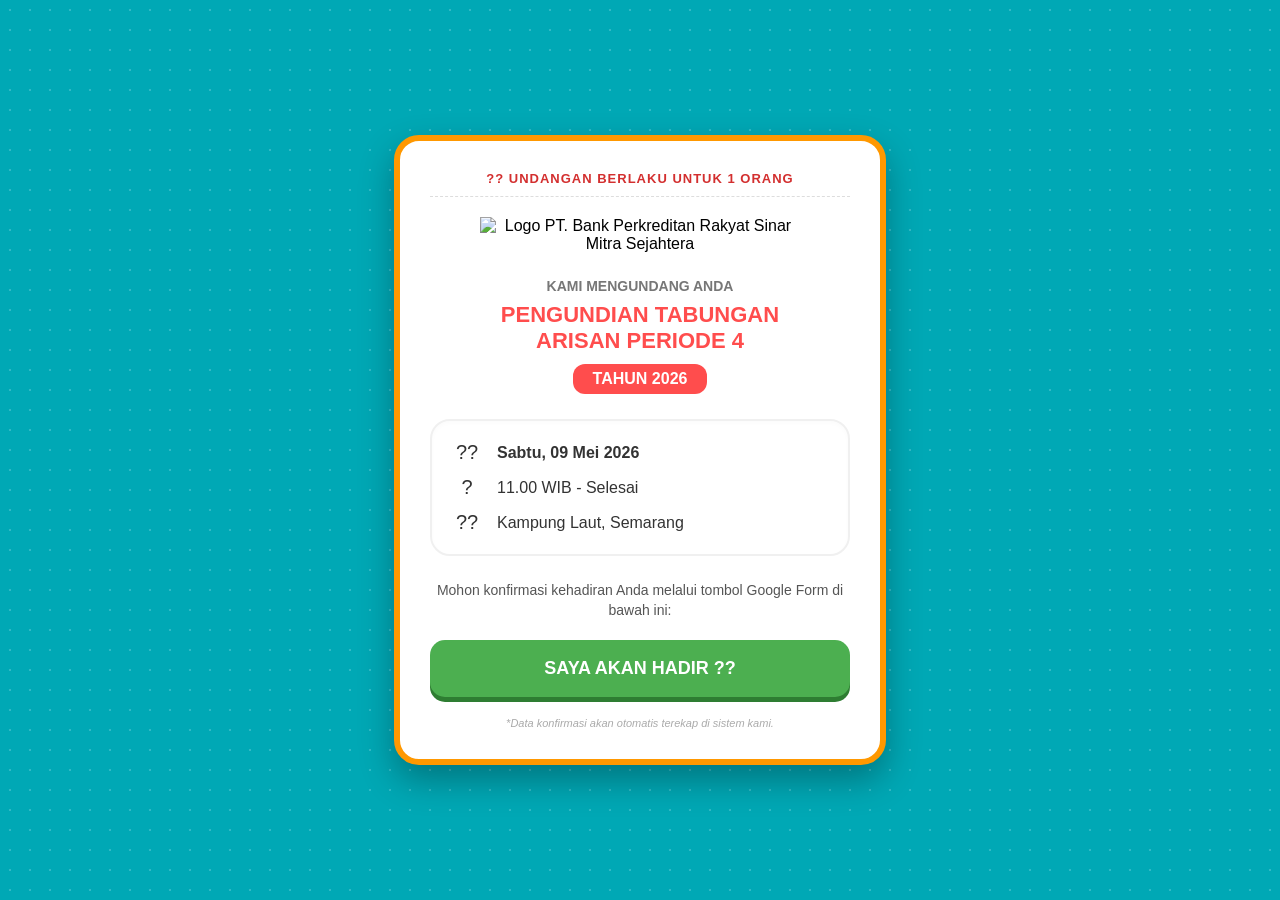
==== undangan.html @ 847c142b "Add files via upload" ====
<!DOCTYPE html>
<html lang="id">
<head>
    <meta charset="UTF-8">
    <meta name="viewport" content="width=device-width, initial-scale=1.0">
    <title>Undangan Pengundian Tabungan Arisan - BPR SMS</title>
    <style>
        body {
            margin: 0;
            padding: 0;
            font-family: 'Segoe UI', Tahoma, Geneva, Verdana, sans-serif;
            background-color: #00a8b5;
            background-image: radial-gradient(circle, rgba(255,255,255,0.2) 1px, transparent 1px);
            background-size: 20px 20px;
            display: flex;
            justify-content: center;
            align-items: center;
            min-height: 100vh;
        }

        .card {
            background-color: white;
            width: 90%;
            max-width: 420px;
            border-radius: 25px;
            border: 6px solid #ff9800;
            padding: 30px;
            text-align: center;
            box-shadow: 0 15px 35px rgba(0,0,0,0.3);
        }

        .notice {
            font-size: 13px;
            font-weight: bold;
            color: #d32f2f;
            margin-bottom: 20px;
            text-transform: uppercase;
            letter-spacing: 1px;
            border-bottom: 1px dashed #ddd;
            padding-bottom: 10px;
        }

        /* Styling Logo Baru */
        .logo-main {
            width: 100%;
            max-width: 320px; /* Ukuran proporsional logo memanjang */
            height: auto;
            margin-bottom: 25px;
        }

        .title-invite {
            color: #777;
            font-size: 14px;
            margin-bottom: 8px;
            text-transform: uppercase;
            font-weight: bold;
        }

        .main-event {
            color: #ff4d4d;
            font-weight: 900;
            font-size: 22px;
            line-height: 1.2;
            margin-bottom: 10px;
        }

        .year-badge {
            background-color: #ff4d4d;
            color: white;
            padding: 6px 20px;
            border-radius: 12px;
            display: inline-block;
            font-weight: bold;
            margin-bottom: 25px;
            font-size: 16px;
        }

        .details-box {
            background-color: #ffffff;
            border-radius: 20px;
            padding: 20px;
            text-align: left;
            margin-bottom: 25px;
            border: 2px solid #f0f0f0;
            box-shadow: inset 0 2px 5px rgba(0,0,0,0.02);
        }

        .detail-item {
            display: flex;
            align-items: center;
            margin-bottom: 12px;
            font-size: 16px;
            color: #333;
        }

        .detail-item:last-child { margin-bottom: 0; }

        .icon {
            font-size: 20px;
            margin-right: 15px;
            width: 30px;
            text-align: center;
        }

        .footer-text {
            font-size: 14px;
            color: #555;
            margin-bottom: 20px;
            line-height: 1.4;
        }

        .btn {
            background-color: #4CAF50;
            color: white;
            text-decoration: none;
            padding: 18px 30px;
            border-radius: 15px;
            font-weight: bold;
            display: block;
            font-size: 18px;
            box-shadow: 0 5px #2e7d32;
            transition: all 0.2s ease;
        }

        .btn:active {
            box-shadow: none;
            transform: translateY(4px);
        }

        .small-print {
            font-size: 11px;
            color: #aaa;
            margin-top: 20px;
            font-style: italic;
        }
    </style>
</head>
<body>

    <div class="card">
        <div class="notice">?? Undangan berlaku untuk 1 orang</div>

        <img src="BPR_SMS.png" alt="Logo PT. Bank Perkreditan Rakyat Sinar Mitra Sejahtera" class="logo-main">

        <div class="title-invite">Kami mengundang Anda</div>
        <div class="main-event">PENGUNDIAN TABUNGAN<br>ARISAN PERIODE 4</div>
        <div class="year-badge">TAHUN 2026</div>

        <div class="details-box">
            <div class="detail-item">
                <span class="icon">??</span>
                <span><strong>Sabtu, 09 Mei 2026</strong></span>
            </div>
            <div class="detail-item">
                <span class="icon">?</span>
                <span>11.00 WIB - Selesai</span>
            </div>
            <div class="detail-item">
                <span class="icon">??</span>
                <span>Kampung Laut, Semarang</span>
            </div>
        </div>

        <div class="footer-text">
            Mohon konfirmasi kehadiran Anda melalui tombol Google Form di bawah ini:
        </div>

        <a href="URL_GOOGLE_FORM_ANDA" class="btn">SAYA AKAN HADIR ??</a>

        <div class="small-print">
            *Data konfirmasi akan otomatis terekap di sistem kami.
        </div>
    </div>

</body>
</html>
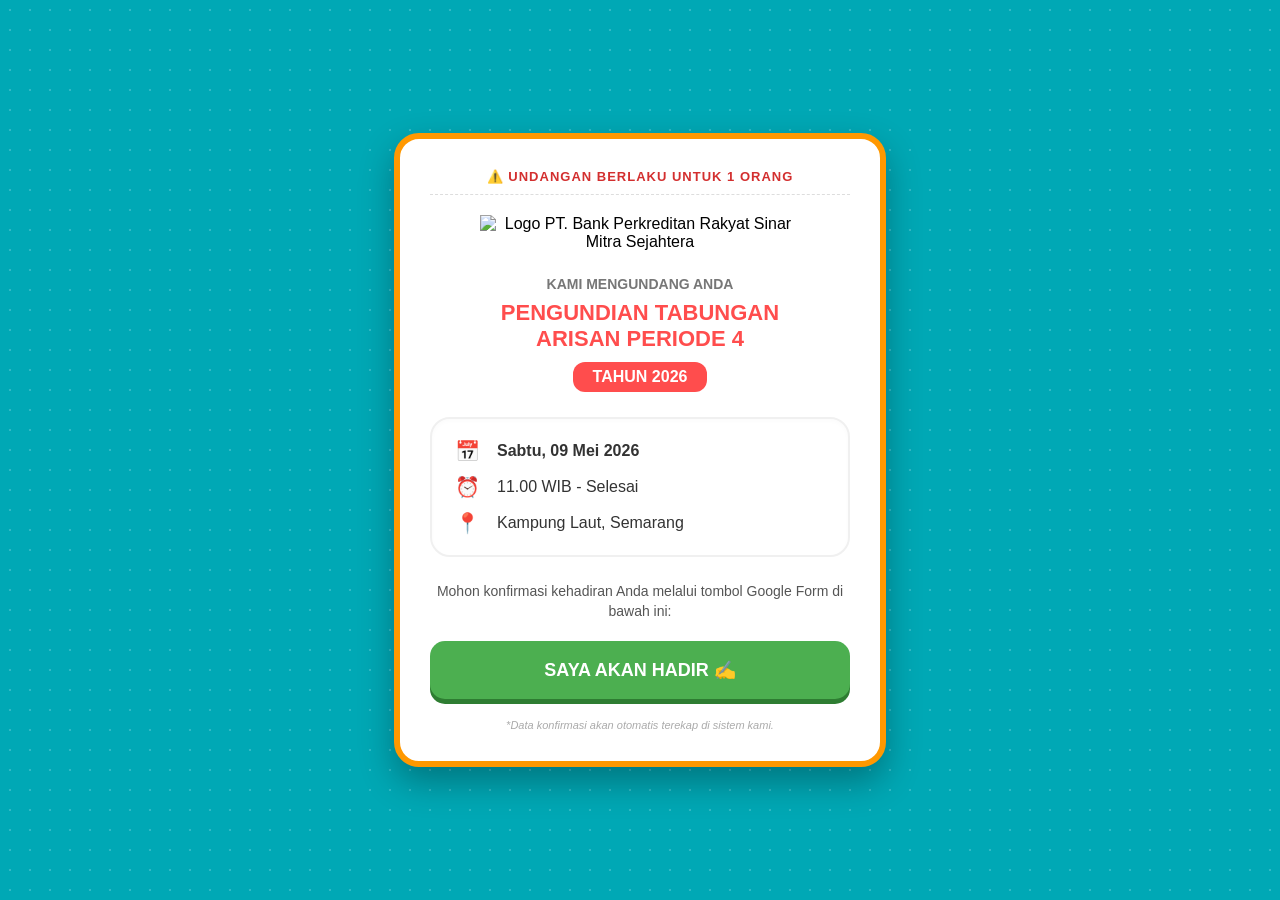
==== commit 2dd25443: "Update undangan.html" ====
--- a/undangan.html
+++ b/undangan.html
@@ -138,9 +138,9 @@
 <body>
 
     <div class="card">
-        <div class="notice">?? Undangan berlaku untuk 1 orang</div>
+        <div class="notice">⚠️ Undangan berlaku untuk 1 orang</div>
 
-        <img src="BPR_SMS.png" alt="Logo PT. Bank Perkreditan Rakyat Sinar Mitra Sejahtera" class="logo-main">
+        <img src="BPR SMS.png" alt="Logo PT. Bank Perkreditan Rakyat Sinar Mitra Sejahtera" class="logo-main">
 
         <div class="title-invite">Kami mengundang Anda</div>
         <div class="main-event">PENGUNDIAN TABUNGAN<br>ARISAN PERIODE 4</div>
@@ -148,15 +148,15 @@
 
         <div class="details-box">
             <div class="detail-item">
-                <span class="icon">??</span>
+                <span class="icon">📅</span>
                 <span><strong>Sabtu, 09 Mei 2026</strong></span>
             </div>
             <div class="detail-item">
-                <span class="icon">?</span>
+                <span class="icon">⏰</span>
                 <span>11.00 WIB - Selesai</span>
             </div>
             <div class="detail-item">
-                <span class="icon">??</span>
+                <span class="icon">📍</span>
                 <span>Kampung Laut, Semarang</span>
             </div>
         </div>
@@ -165,7 +165,7 @@
             Mohon konfirmasi kehadiran Anda melalui tombol Google Form di bawah ini:
         </div>
 
-        <a href="URL_GOOGLE_FORM_ANDA" class="btn">SAYA AKAN HADIR ??</a>
+        <a href="URL_GOOGLE_FORM_ANDA" class="btn">SAYA AKAN HADIR ✍️</a>
 
         <div class="small-print">
             *Data konfirmasi akan otomatis terekap di sistem kami.
@@ -173,4 +173,4 @@
     </div>
 
 </body>
-</html>+</html>
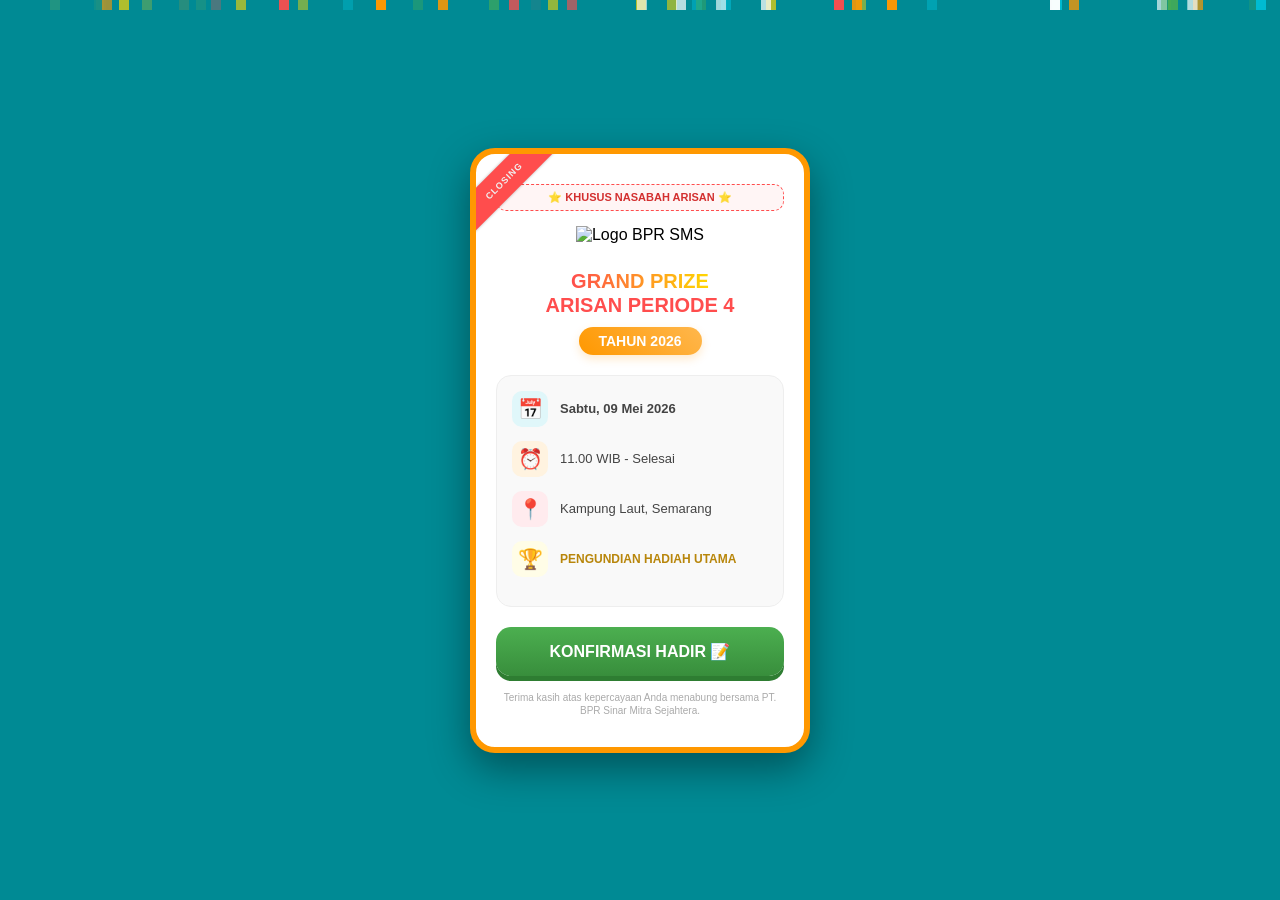
==== commit dae343ff: "Enhance undangan.html with animations and styles Added animations and improved styling for the invit" ====
--- a/undangan.html
+++ b/undangan.html
@@ -5,172 +5,270 @@
     <meta name="viewport" content="width=device-width, initial-scale=1.0">
     <title>Undangan Pengundian Tabungan Arisan - BPR SMS</title>
     <style>
+        /* Animasi Floating Kartu */
+        @keyframes floating {
+            0% { transform: translateY(0px); }
+            50% { transform: translateY(-10px); }
+            100% { transform: translateY(0px); }
+        }
+
+        /* Animasi Kilauan Teks */
+        @keyframes textShine {
+            0% { background-position: 0% 50%; }
+            100% { background-position: 200% 50%; }
+        }
+
+        /* Animasi Hujan Konfeti */
+        @keyframes confetti-fall {
+            0% { transform: translateY(-100vh) rotate(0deg); opacity: 1; }
+            100% { transform: translateY(100vh) rotate(720deg); opacity: 0; }
+        }
+
         body {
             margin: 0;
             padding: 0;
-            font-family: 'Segoe UI', Tahoma, Geneva, Verdana, sans-serif;
-            background-color: #00a8b5;
-            background-image: radial-gradient(circle, rgba(255,255,255,0.2) 1px, transparent 1px);
-            background-size: 20px 20px;
+            font-family: 'Segoe UI', Roboto, Helvetica, Arial, sans-serif;
+            background-color: #008a94; /* Biru gelap sedikit agar elemen cerah lebih pop */
             display: flex;
             justify-content: center;
             align-items: center;
             min-height: 100vh;
+            overflow: hidden; /* Mencegah scroll karena animasi */
+            position: relative;
+        }
+
+        /* Layer Konfeti */
+        .confetti-container {
+            position: absolute;
+            top: 0;
+            left: 0;
+            width: 100%;
+            height: 100%;
+            pointer-events: none;
+            z-index: 0;
+        }
+
+        .confetti {
+            position: absolute;
+            width: 10px;
+            height: 10px;
+            background-color: #f00;
+            animation: confetti-fall 4s linear infinite;
         }
 
         .card {
             background-color: white;
-            width: 90%;
-            max-width: 420px;
+            width: 340px; 
             border-radius: 25px;
             border: 6px solid #ff9800;
-            padding: 30px;
+            padding: 30px 20px;
             text-align: center;
-            box-shadow: 0 15px 35px rgba(0,0,0,0.3);
+            box-shadow: 0 15px 40px rgba(0,0,0,0.4);
+            box-sizing: border-box;
+            position: relative;
+            z-index: 1; /* Di atas konfeti */
+            overflow: hidden;
+            animation: floating 4s ease-in-out infinite;
+        }
+
+        /* Pita Pojok */
+        .corner-ribbon {
+            width: 120px;
+            background: #ff4d4d;
+            position: absolute;
+            top: 12px;
+            left: -32px;
+            text-align: center;
+            line-height: 30px;
+            letter-spacing: 1px;
+            color: #f0f0f0;
+            transform: rotate(-45deg);
+            font-size: 9px;
+            font-weight: bold;
+            box-shadow: 0 0 3px rgba(0,0,0,0.3);
+            z-index: 2;
         }
 
         .notice {
-            font-size: 13px;
+            display: flex;
+            align-items: center;
+            justify-content: center;
+            gap: 6px;
+            font-size: 11px;
             font-weight: bold;
             color: #d32f2f;
-            margin-bottom: 20px;
+            margin-bottom: 15px;
             text-transform: uppercase;
-            letter-spacing: 1px;
-            border-bottom: 1px dashed #ddd;
-            padding-bottom: 10px;
-        }
-
-        /* Styling Logo Baru */
+            padding: 6px;
+            background: #fff5f5;
+            border-radius: 10px;
+            border: 1px dashed #ff4d4d;
+        }
+
         .logo-main {
             width: 100%;
-            max-width: 320px; /* Ukuran proporsional logo memanjang */
+            max-width: 180px;
             height: auto;
-            margin-bottom: 25px;
-        }
-
-        .title-invite {
-            color: #777;
-            font-size: 14px;
-            margin-bottom: 8px;
-            text-transform: uppercase;
-            font-weight: bold;
+            margin-bottom: 15px;
         }
 
         .main-event {
             color: #ff4d4d;
             font-weight: 900;
-            font-size: 22px;
+            font-size: 20px;
             line-height: 1.2;
-            margin-bottom: 10px;
+            margin: 10px 0;
+            text-transform: uppercase;
+        }
+
+        .shine-text {
+            background: linear-gradient(to right, #ff4d4d 0%, #ffd700 50%, #ff4d4d 100%);
+            background-size: 200% auto;
+            -webkit-background-clip: text;
+            -webkit-text-fill-color: transparent;
+            animation: textShine 3s linear infinite;
         }
 
         .year-badge {
-            background-color: #ff4d4d;
+            background: linear-gradient(45deg, #ff9800, #ffb74d);
             color: white;
             padding: 6px 20px;
-            border-radius: 12px;
+            border-radius: 50px;
             display: inline-block;
             font-weight: bold;
-            margin-bottom: 25px;
-            font-size: 16px;
+            font-size: 14px;
+            margin-bottom: 20px;
+            box-shadow: 0 4px 10px rgba(255,152,0,0.2);
         }
 
         .details-box {
-            background-color: #ffffff;
-            border-radius: 20px;
-            padding: 20px;
+            background-color: #f9f9f9;
+            border-radius: 15px;
+            padding: 15px;
             text-align: left;
-            margin-bottom: 25px;
-            border: 2px solid #f0f0f0;
-            box-shadow: inset 0 2px 5px rgba(0,0,0,0.02);
+            margin-bottom: 20px;
+            border: 1px solid #eee;
         }
 
         .detail-item {
             display: flex;
             align-items: center;
-            margin-bottom: 12px;
-            font-size: 16px;
-            color: #333;
-        }
-
-        .detail-item:last-child { margin-bottom: 0; }
-
-        .icon {
+            margin-bottom: 14px;
+            font-size: 13px;
+            color: #444;
+        }
+
+        .circle-icon {
+            width: 36px;
+            height: 36px;
+            border-radius: 10px;
+            display: flex;
+            justify-content: center;
+            align-items: center;
+            margin-right: 12px;
+            flex-shrink: 0;
             font-size: 20px;
-            margin-right: 15px;
-            width: 30px;
-            text-align: center;
-        }
-
-        .footer-text {
-            font-size: 14px;
-            color: #555;
-            margin-bottom: 20px;
-            line-height: 1.4;
-        }
+        }
+
+        .bg-blue { background-color: #e0f7fa; color: #00838f; }
+        .bg-orange { background-color: #fff3e0; color: #e65100; }
+        .bg-red { background-color: #ffebee; color: #c62828; }
+        .bg-gold { background-color: #fffde7; color: #fbc02d; }
 
         .btn {
-            background-color: #4CAF50;
+            background: linear-gradient(to bottom, #4CAF50, #388E3C);
             color: white;
             text-decoration: none;
-            padding: 18px 30px;
+            padding: 15px;
             border-radius: 15px;
             font-weight: bold;
-            display: block;
-            font-size: 18px;
+            display: flex;
+            justify-content: center;
+            align-items: center;
+            gap: 8px;
+            font-size: 16px;
             box-shadow: 0 5px #2e7d32;
-            transition: all 0.2s ease;
+            transition: all 0.2s;
+            text-transform: uppercase;
         }
 
         .btn:active {
-            box-shadow: none;
-            transform: translateY(4px);
+            box-shadow: 0 2px #2e7d32;
+            transform: translateY(3px);
         }
 
         .small-print {
-            font-size: 11px;
+            font-size: 10px;
             color: #aaa;
-            margin-top: 20px;
-            font-style: italic;
+            margin-top: 15px;
+            line-height: 1.3;
         }
     </style>
 </head>
 <body>
 
+    <div class="confetti-container" id="confetti"></div>
+
     <div class="card">
-        <div class="notice">⚠️ Undangan berlaku untuk 1 orang</div>
-
-        <img src="BPR SMS.png" alt="Logo PT. Bank Perkreditan Rakyat Sinar Mitra Sejahtera" class="logo-main">
-
-        <div class="title-invite">Kami mengundang Anda</div>
-        <div class="main-event">PENGUNDIAN TABUNGAN<br>ARISAN PERIODE 4</div>
+        <div class="corner-ribbon">CLOSING</div>
+        
+        <div class="notice">
+            <span>⭐ Khusus Nasabah Arisan ⭐</span>
+        </div>
+
+        <img src="BPR SMS.png" alt="Logo BPR SMS" class="logo-main">
+
+        <div class="main-event">
+            <span class="shine-text">GRAND PRIZE</span><br>
+            ARISAN PERIODE 4
+        </div>
         <div class="year-badge">TAHUN 2026</div>
 
         <div class="details-box">
             <div class="detail-item">
-                <span class="icon">📅</span>
+                <div class="circle-icon bg-blue">📅</div>
                 <span><strong>Sabtu, 09 Mei 2026</strong></span>
             </div>
-            <div class="detail-item">
-                <span class="icon">⏰</span>
+            
+            <div class="detail-item">
+                <div class="circle-icon bg-orange">⏰</div>
                 <span>11.00 WIB - Selesai</span>
             </div>
-            <div class="detail-item">
-                <span class="icon">📍</span>
+            
+            <div class="detail-item">
+                <div class="circle-icon bg-red">📍</div>
                 <span>Kampung Laut, Semarang</span>
             </div>
-        </div>
-
-        <div class="footer-text">
-            Mohon konfirmasi kehadiran Anda melalui tombol Google Form di bawah ini:
-        </div>
-
-        <a href="URL_GOOGLE_FORM_ANDA" class="btn">SAYA AKAN HADIR ✍️</a>
+            
+            <div class="detail-item">
+                <div class="circle-icon bg-gold">🏆</div>
+                <span style="color: #b8860b; font-weight: 900; font-size: 12px;">PENGUNDIAN HADIAH UTAMA</span>
+            </div>
+        </div>
+
+        <a href="URL_GOOGLE_FORM_ANDA" class="btn">
+            <span>KONFIRMASI HADIR 📝</span>
+        </a>
 
         <div class="small-print">
-            *Data konfirmasi akan otomatis terekap di sistem kami.
+            Terima kasih atas kepercayaan Anda menabung bersama PT. BPR Sinar Mitra Sejahtera.
         </div>
     </div>
 
+    <script>
+        // Script sederhana untuk membuat potongan konfeti secara acak
+        const container = document.getElementById('confetti');
+        const colors = ['#FFD700', '#FF4D4D', '#FFFFFF', '#00BCD4', '#4CAF50', '#FF9800'];
+        
+        for (let i = 0; i < 50; i++) {
+            const confetti = document.createElement('div');
+            confetti.className = 'confetti';
+            confetti.style.left = Math.random() * 100 + 'vw';
+            confetti.style.backgroundColor = colors[Math.floor(Math.random() * colors.length)];
+            confetti.style.animationDelay = Math.random() * 4 + 's';
+            confetti.style.opacity = Math.random();
+            container.appendChild(confetti);
+        }
+    </script>
 </body>
 </html>
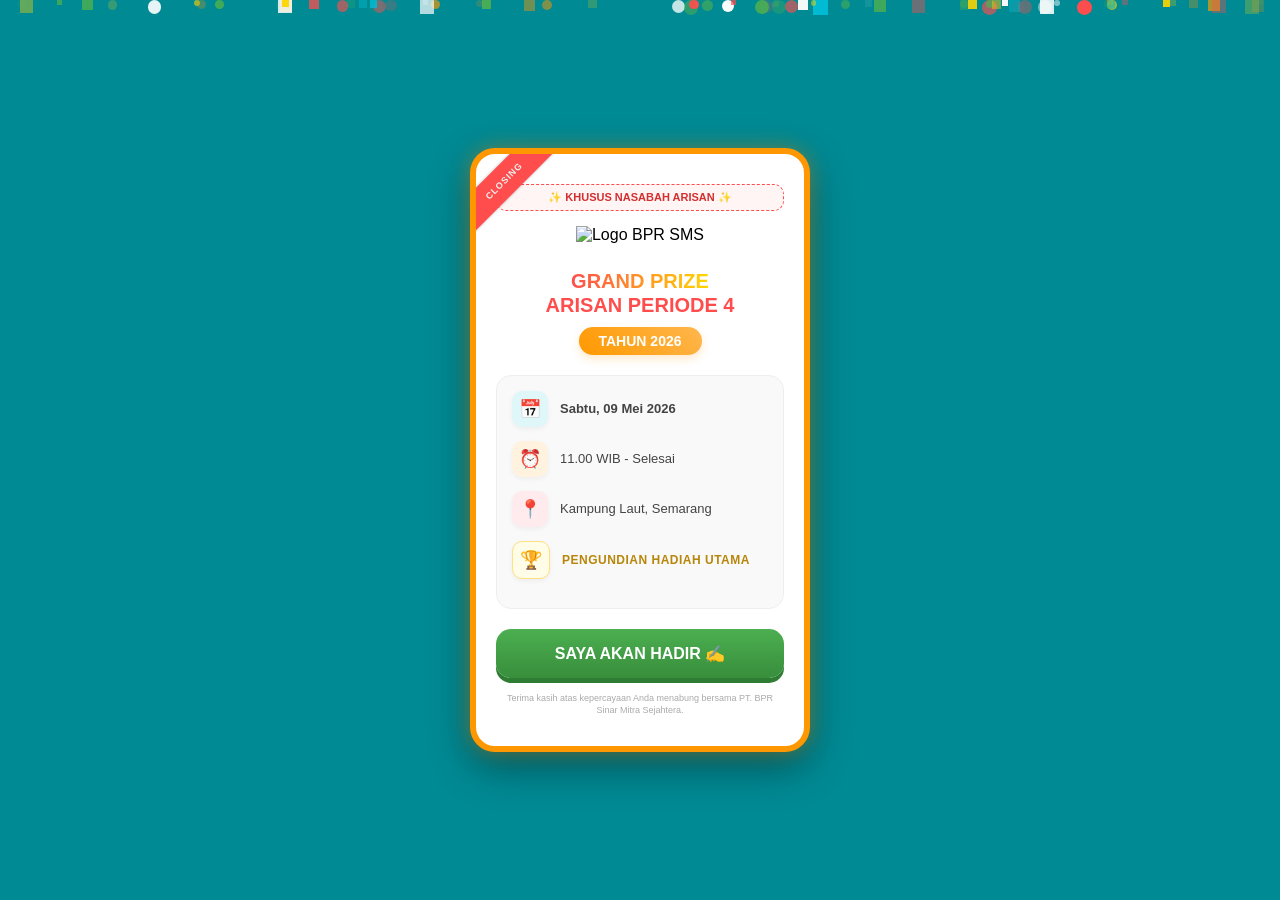
==== commit b3cda378: "Update undangan.html" ====
--- a/undangan.html
+++ b/undangan.html
@@ -8,8 +8,15 @@
         /* Animasi Floating Kartu */
         @keyframes floating {
             0% { transform: translateY(0px); }
-            50% { transform: translateY(-10px); }
+            50% { transform: translateY(-15px); }
             100% { transform: translateY(0px); }
+        }
+
+        /* Animasi Ikon Berdenyut */
+        @keyframes iconPulse {
+            0% { transform: scale(1); }
+            50% { transform: scale(1.2); }
+            100% { transform: scale(1); }
         }
 
         /* Animasi Kilauan Teks */
@@ -20,24 +27,23 @@
 
         /* Animasi Hujan Konfeti */
         @keyframes confetti-fall {
-            0% { transform: translateY(-100vh) rotate(0deg); opacity: 1; }
-            100% { transform: translateY(100vh) rotate(720deg); opacity: 0; }
+            0% { transform: translateY(-10vh) rotate(0deg); opacity: 1; }
+            100% { transform: translateY(110vh) rotate(720deg); opacity: 0; }
         }
 
         body {
             margin: 0;
             padding: 0;
             font-family: 'Segoe UI', Roboto, Helvetica, Arial, sans-serif;
-            background-color: #008a94; /* Biru gelap sedikit agar elemen cerah lebih pop */
+            background-color: #008a94; 
             display: flex;
             justify-content: center;
             align-items: center;
             min-height: 100vh;
-            overflow: hidden; /* Mencegah scroll karena animasi */
+            overflow: hidden; 
             position: relative;
         }
 
-        /* Layer Konfeti */
         .confetti-container {
             position: absolute;
             top: 0;
@@ -50,9 +56,8 @@
 
         .confetti {
             position: absolute;
-            width: 10px;
-            height: 10px;
-            background-color: #f00;
+            width: 8px;
+            height: 8px;
             animation: confetti-fall 4s linear infinite;
         }
 
@@ -63,15 +68,14 @@
             border: 6px solid #ff9800;
             padding: 30px 20px;
             text-align: center;
-            box-shadow: 0 15px 40px rgba(0,0,0,0.4);
+            box-shadow: 0 0 20px rgba(255, 152, 0, 0.4), 0 15px 40px rgba(0,0,0,0.4);
             box-sizing: border-box;
             position: relative;
-            z-index: 1; /* Di atas konfeti */
+            z-index: 1;
             overflow: hidden;
             animation: floating 4s ease-in-out infinite;
         }
 
-        /* Pita Pojok */
         .corner-ribbon {
             width: 120px;
             background: #ff4d4d;
@@ -167,13 +171,20 @@
             align-items: center;
             margin-right: 12px;
             flex-shrink: 0;
-            font-size: 20px;
-        }
-
-        .bg-blue { background-color: #e0f7fa; color: #00838f; }
-        .bg-orange { background-color: #fff3e0; color: #e65100; }
-        .bg-red { background-color: #ffebee; color: #c62828; }
-        .bg-gold { background-color: #fffde7; color: #fbc02d; }
+            font-size: 18px;
+            box-shadow: 0 2px 5px rgba(0,0,0,0.05);
+        }
+
+        /* Kelas Animasi Ikon */
+        .animated-icon {
+            animation: iconPulse 2s infinite ease-in-out;
+            display: inline-block;
+        }
+
+        .bg-blue { background-color: #e0f7fa; }
+        .bg-orange { background-color: #fff3e0; }
+        .bg-red { background-color: #ffebee; }
+        .bg-gold { background-color: #fffde7; border: 1px solid #ffe082; }
 
         .btn {
             background: linear-gradient(to bottom, #4CAF50, #388E3C);
@@ -198,7 +209,7 @@
         }
 
         .small-print {
-            font-size: 10px;
+            font-size: 9px;
             color: #aaa;
             margin-top: 15px;
             line-height: 1.3;
@@ -207,13 +218,13 @@
 </head>
 <body>
 
-    <div class="confetti-container" id="confetti"></div>
+    <div class="confetti-container" id="confetti-wrap"></div>
 
     <div class="card">
         <div class="corner-ribbon">CLOSING</div>
         
         <div class="notice">
-            <span>⭐ Khusus Nasabah Arisan ⭐</span>
+            <span>✨ KHUSUS NASABAH ARISAN ✨</span>
         </div>
 
         <img src="BPR SMS.png" alt="Logo BPR SMS" class="logo-main">
@@ -226,28 +237,36 @@
 
         <div class="details-box">
             <div class="detail-item">
-                <div class="circle-icon bg-blue">📅</div>
+                <div class="circle-icon bg-blue">
+                    <span class="animated-icon">📅</span>
+                </div>
                 <span><strong>Sabtu, 09 Mei 2026</strong></span>
             </div>
             
             <div class="detail-item">
-                <div class="circle-icon bg-orange">⏰</div>
+                <div class="circle-icon bg-orange">
+                    <span class="animated-icon" style="animation-delay: 0.5s;">⏰</span>
+                </div>
                 <span>11.00 WIB - Selesai</span>
             </div>
             
             <div class="detail-item">
-                <div class="circle-icon bg-red">📍</div>
+                <div class="circle-icon bg-red">
+                    <span class="animated-icon" style="animation-delay: 1s;">📍</span>
+                </div>
                 <span>Kampung Laut, Semarang</span>
             </div>
             
             <div class="detail-item">
-                <div class="circle-icon bg-gold">🏆</div>
-                <span style="color: #b8860b; font-weight: 900; font-size: 12px;">PENGUNDIAN HADIAH UTAMA</span>
+                <div class="circle-icon bg-gold">
+                    <span class="animated-icon" style="animation-delay: 1.5s;">🏆</span>
+                </div>
+                <span style="color: #b8860b; font-weight: 900; font-size: 12px; letter-spacing: 0.5px;">PENGUNDIAN HADIAH UTAMA</span>
             </div>
         </div>
 
         <a href="URL_GOOGLE_FORM_ANDA" class="btn">
-            <span>KONFIRMASI HADIR 📝</span>
+            <span>SAYA AKAN HADIR ✍️</span>
         </a>
 
         <div class="small-print">
@@ -256,19 +275,33 @@
     </div>
 
     <script>
-        // Script sederhana untuk membuat potongan konfeti secara acak
-        const container = document.getElementById('confetti');
-        const colors = ['#FFD700', '#FF4D4D', '#FFFFFF', '#00BCD4', '#4CAF50', '#FF9800'];
-        
-        for (let i = 0; i < 50; i++) {
-            const confetti = document.createElement('div');
-            confetti.className = 'confetti';
-            confetti.style.left = Math.random() * 100 + 'vw';
-            confetti.style.backgroundColor = colors[Math.floor(Math.random() * colors.length)];
-            confetti.style.animationDelay = Math.random() * 4 + 's';
-            confetti.style.opacity = Math.random();
-            container.appendChild(confetti);
-        }
+        const container = document.getElementById('confetti-wrap');
+        const colors = ['#FFD700', '#FF4D4D', '#FFFFFF', '#00BCD4', '#FF9800', '#4CAF50'];
+        const shapes = ['50%', '0%'];
+
+        function createConfetti() {
+            for (let i = 0; i < 80; i++) {
+                const conf = document.createElement('div');
+                conf.className = 'confetti';
+                conf.style.left = Math.random() * 100 + 'vw';
+                conf.style.backgroundColor = colors[Math.floor(Math.random() * colors.length)];
+                conf.style.borderRadius = shapes[Math.floor(Math.random() * shapes.length)];
+                
+                const duration = (Math.random() * 3 + 2) + 's';
+                const delay = (Math.random() * 5) + 's';
+                
+                conf.style.animationDuration = duration;
+                conf.style.animationDelay = delay;
+                conf.style.opacity = Math.random();
+                
+                const size = (Math.random() * 10 + 5) + 'px';
+                conf.style.width = size;
+                conf.style.height = size;
+
+                container.appendChild(conf);
+            }
+        }
+        createConfetti();
     </script>
 </body>
 </html>
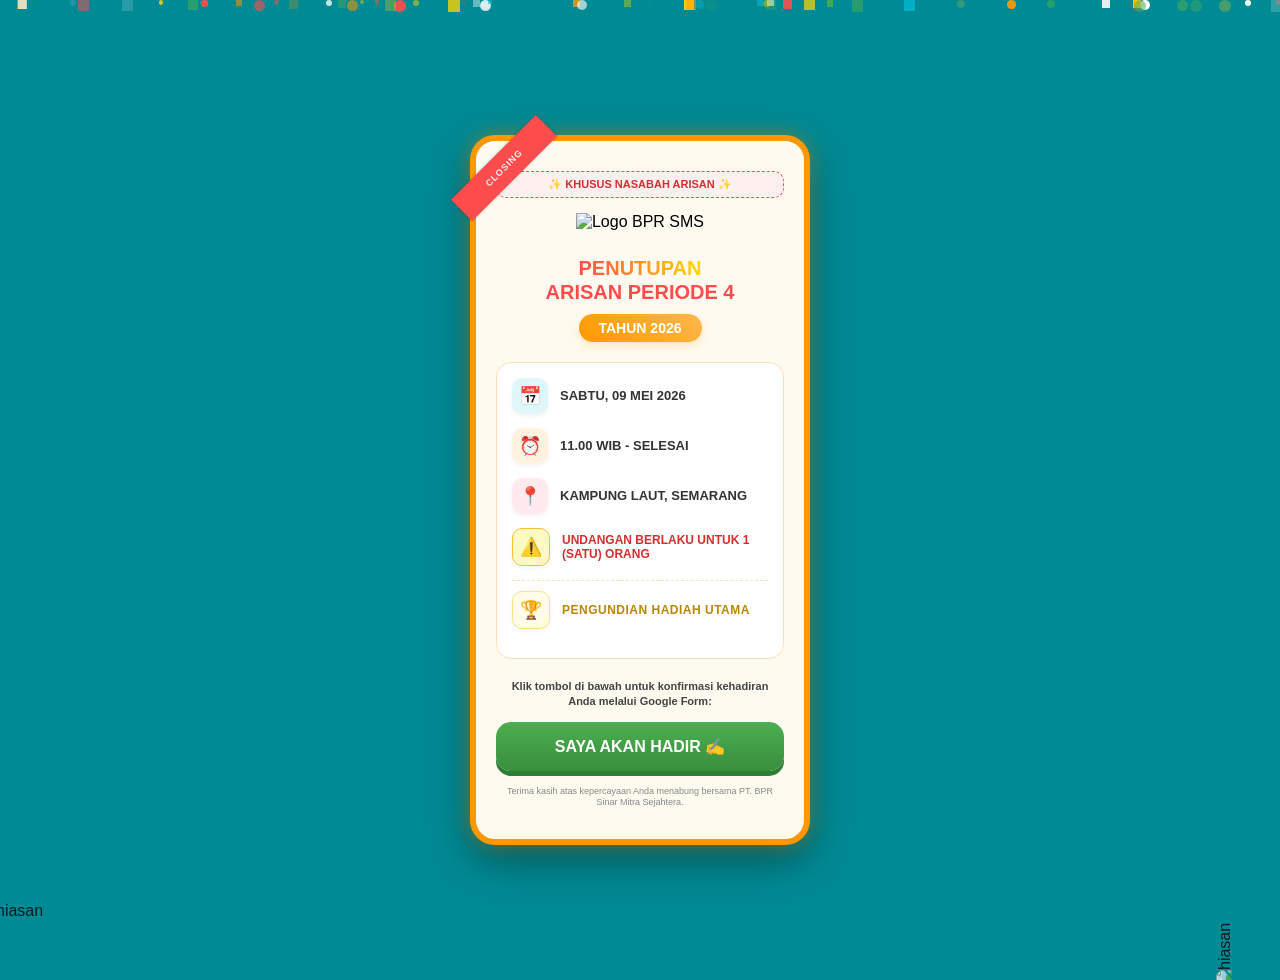
==== commit fc659105: "Update undangan.html with new design elements" ====
--- a/undangan.html
+++ b/undangan.html
@@ -33,15 +33,34 @@
 
         body {
             margin: 0;
-            padding: 0;
+            padding: 40px 0;
             font-family: 'Segoe UI', Roboto, Helvetica, Arial, sans-serif;
             background-color: #008a94; 
             display: flex;
             justify-content: center;
             align-items: center;
             min-height: 100vh;
-            overflow: hidden; 
+            overflow-x: hidden;
+            overflow-y: auto;
             position: relative;
+        }
+
+        /* --- HIASAN BUNGA --- */
+        .flower {
+            position: fixed;
+            width: 150px;
+            height: auto;
+            z-index: 0;
+            pointer-events: none;
+            opacity: 0.8;
+        }
+        .top-left { top: -20px; left: -20px; transform: rotate(90deg); }
+        .top-right { top: -20px; right: -20px; transform: rotate(180deg); }
+        .bottom-left { bottom: -20px; left: -20px; transform: rotate(0deg); }
+        .bottom-right { bottom: -20px; right: -20px; transform: rotate(-90deg); }
+
+        @media (max-width: 600px) {
+            .flower { width: 100px; opacity: 0.6; }
         }
 
         .confetti-container {
@@ -62,8 +81,9 @@
         }
 
         .card {
-            background-color: white;
-            width: 340px; 
+            background-color: #fffaf0; 
+            width: 90%;
+            max-width: 340px; 
             border-radius: 25px;
             border: 6px solid #ff9800;
             padding: 30px 20px;
@@ -72,7 +92,6 @@
             box-sizing: border-box;
             position: relative;
             z-index: 1;
-            overflow: hidden;
             animation: floating 4s ease-in-out infinite;
         }
 
@@ -104,12 +123,12 @@
             margin-bottom: 15px;
             text-transform: uppercase;
             padding: 6px;
-            background: #fff5f5;
+            background: #fff0f0;
             border-radius: 10px;
             border: 1px dashed #ff4d4d;
         }
 
-        .logo-main {
+        .logo-bpr {
             width: 100%;
             max-width: 180px;
             height: auto;
@@ -146,12 +165,12 @@
         }
 
         .details-box {
-            background-color: #f9f9f9;
+            background-color: #ffffff;
             border-radius: 15px;
             padding: 15px;
             text-align: left;
             margin-bottom: 20px;
-            border: 1px solid #eee;
+            border: 1px solid #ffe0b2;
         }
 
         .detail-item {
@@ -159,7 +178,7 @@
             align-items: center;
             margin-bottom: 14px;
             font-size: 13px;
-            color: #444;
+            color: #333;
         }
 
         .circle-icon {
@@ -175,7 +194,6 @@
             box-shadow: 0 2px 5px rgba(0,0,0,0.05);
         }
 
-        /* Kelas Animasi Ikon */
         .animated-icon {
             animation: iconPulse 2s infinite ease-in-out;
             display: inline-block;
@@ -185,6 +203,16 @@
         .bg-orange { background-color: #fff3e0; }
         .bg-red { background-color: #ffebee; }
         .bg-gold { background-color: #fffde7; border: 1px solid #ffe082; }
+        .bg-info { background-color: #fff9c4; border: 1px solid #fbc02d; }
+
+        .instruction-text {
+            font-size: 11px;
+            color: #444;
+            margin-bottom: 12px;
+            font-weight: bold;
+            line-height: 1.4;
+            padding: 0 10px;
+        }
 
         .btn {
             background: linear-gradient(to bottom, #4CAF50, #388E3C);
@@ -210,13 +238,18 @@
 
         .small-print {
             font-size: 9px;
-            color: #aaa;
+            color: #888;
             margin-top: 15px;
             line-height: 1.3;
         }
     </style>
 </head>
 <body>
+
+    <img src="https://i.ibb.co/vYm6p6n/flower-corner.png" class="flower top-left" alt="hiasan">
+    <img src="https://i.ibb.co/vYm6p6n/flower-corner.png" class="flower top-right" alt="hiasan">
+    <img src="https://i.ibb.co/vYm6p6n/flower-corner.png" class="flower bottom-left" alt="hiasan">
+    <img src="https://i.ibb.co/vYm6p6n/flower-corner.png" class="flower bottom-right" alt="hiasan">
 
     <div class="confetti-container" id="confetti-wrap"></div>
 
@@ -227,10 +260,10 @@
             <span>✨ KHUSUS NASABAH ARISAN ✨</span>
         </div>
 
-        <img src="BPR SMS.png" alt="Logo BPR SMS" class="logo-main">
+        <img src="logo bpr.png" alt="Logo BPR SMS" class="logo-bpr">
 
         <div class="main-event">
-            <span class="shine-text">GRAND PRIZE</span><br>
+            <span class="shine-text">PENUTUPAN</span><br>
             ARISAN PERIODE 4
         </div>
         <div class="year-badge">TAHUN 2026</div>
@@ -240,32 +273,45 @@
                 <div class="circle-icon bg-blue">
                     <span class="animated-icon">📅</span>
                 </div>
-                <span><strong>Sabtu, 09 Mei 2026</strong></span>
+                <span><strong>SABTU, 09 MEI 2026</strong></span>
             </div>
             
             <div class="detail-item">
                 <div class="circle-icon bg-orange">
                     <span class="animated-icon" style="animation-delay: 0.5s;">⏰</span>
                 </div>
-                <span>11.00 WIB - Selesai</span>
+                <span><strong>11.00 WIB - SELESAI</strong></span>
             </div>
             
             <div class="detail-item">
                 <div class="circle-icon bg-red">
                     <span class="animated-icon" style="animation-delay: 1s;">📍</span>
                 </div>
-                <span>Kampung Laut, Semarang</span>
-            </div>
+                <span><strong>KAMPUNG LAUT, SEMARANG</strong></span>
+            </div>
+
+            <div class="detail-item">
+                <div class="circle-icon bg-info">
+                    <span class="animated-icon" style="animation-delay: 1.5s;">⚠️</span>
+                </div>
+                <span style="font-size: 12px; color: #d32f2f;"><strong>UNDANGAN BERLAKU UNTUK 1 (SATU) ORANG</strong></span>
+            </div>
+
+            <hr style="border: 0; border-top: 1px dashed #ffe0b2; margin: 10px 0;">
             
             <div class="detail-item">
                 <div class="circle-icon bg-gold">
-                    <span class="animated-icon" style="animation-delay: 1.5s;">🏆</span>
-                </div>
-                <span style="color: #b8860b; font-weight: 900; font-size: 12px; letter-spacing: 0.5px;">PENGUNDIAN HADIAH UTAMA</span>
-            </div>
-        </div>
-
-        <a href="URL_GOOGLE_FORM_ANDA" class="btn">
+                    <span class="animated-icon" style="animation-delay: 2s;">🏆</span>
+                </div>
+                <span style="color: #b8860b; font-weight: 900; font-size: 12px; letter-spacing: 0.5px;"><strong>PENGUNDIAN HADIAH UTAMA</strong></span>
+            </div>
+        </div>
+
+        <div class="instruction-text">
+            Klik tombol di bawah untuk konfirmasi kehadiran Anda melalui Google Form:
+        </div>
+
+        <a href="https://forms.gle/LffZrL3XDcMYwdRk7" class="btn">
             <span>SAYA AKAN HADIR ✍️</span>
         </a>
 
@@ -280,7 +326,7 @@
         const shapes = ['50%', '0%'];
 
         function createConfetti() {
-            for (let i = 0; i < 80; i++) {
+            for (let i = 0; i < 60; i++) {
                 const conf = document.createElement('div');
                 conf.className = 'confetti';
                 conf.style.left = Math.random() * 100 + 'vw';
@@ -294,7 +340,7 @@
                 conf.style.animationDelay = delay;
                 conf.style.opacity = Math.random();
                 
-                const size = (Math.random() * 10 + 5) + 'px';
+                const size = (Math.random() * 8 + 4) + 'px';
                 conf.style.width = size;
                 conf.style.height = size;
 
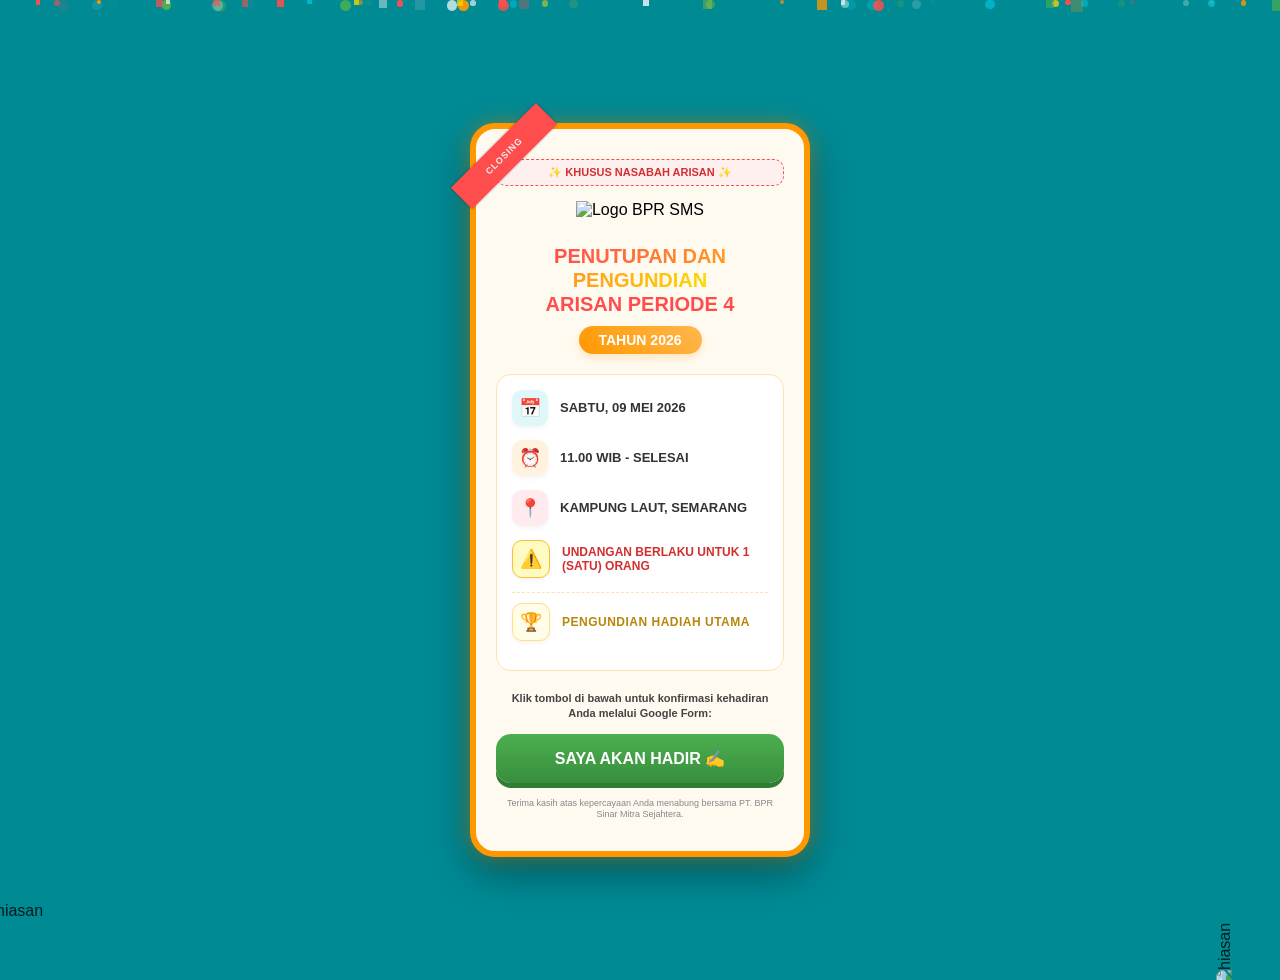
==== commit 6bc9cb71: "Update undangan.html" ====
--- a/undangan.html
+++ b/undangan.html
@@ -263,7 +263,7 @@
         <img src="logo bpr.png" alt="Logo BPR SMS" class="logo-bpr">
 
         <div class="main-event">
-            <span class="shine-text">PENUTUPAN</span><br>
+            <span class="shine-text">PENUTUPAN DAN PENGUNDIAN</span><br>
             ARISAN PERIODE 4
         </div>
         <div class="year-badge">TAHUN 2026</div>
